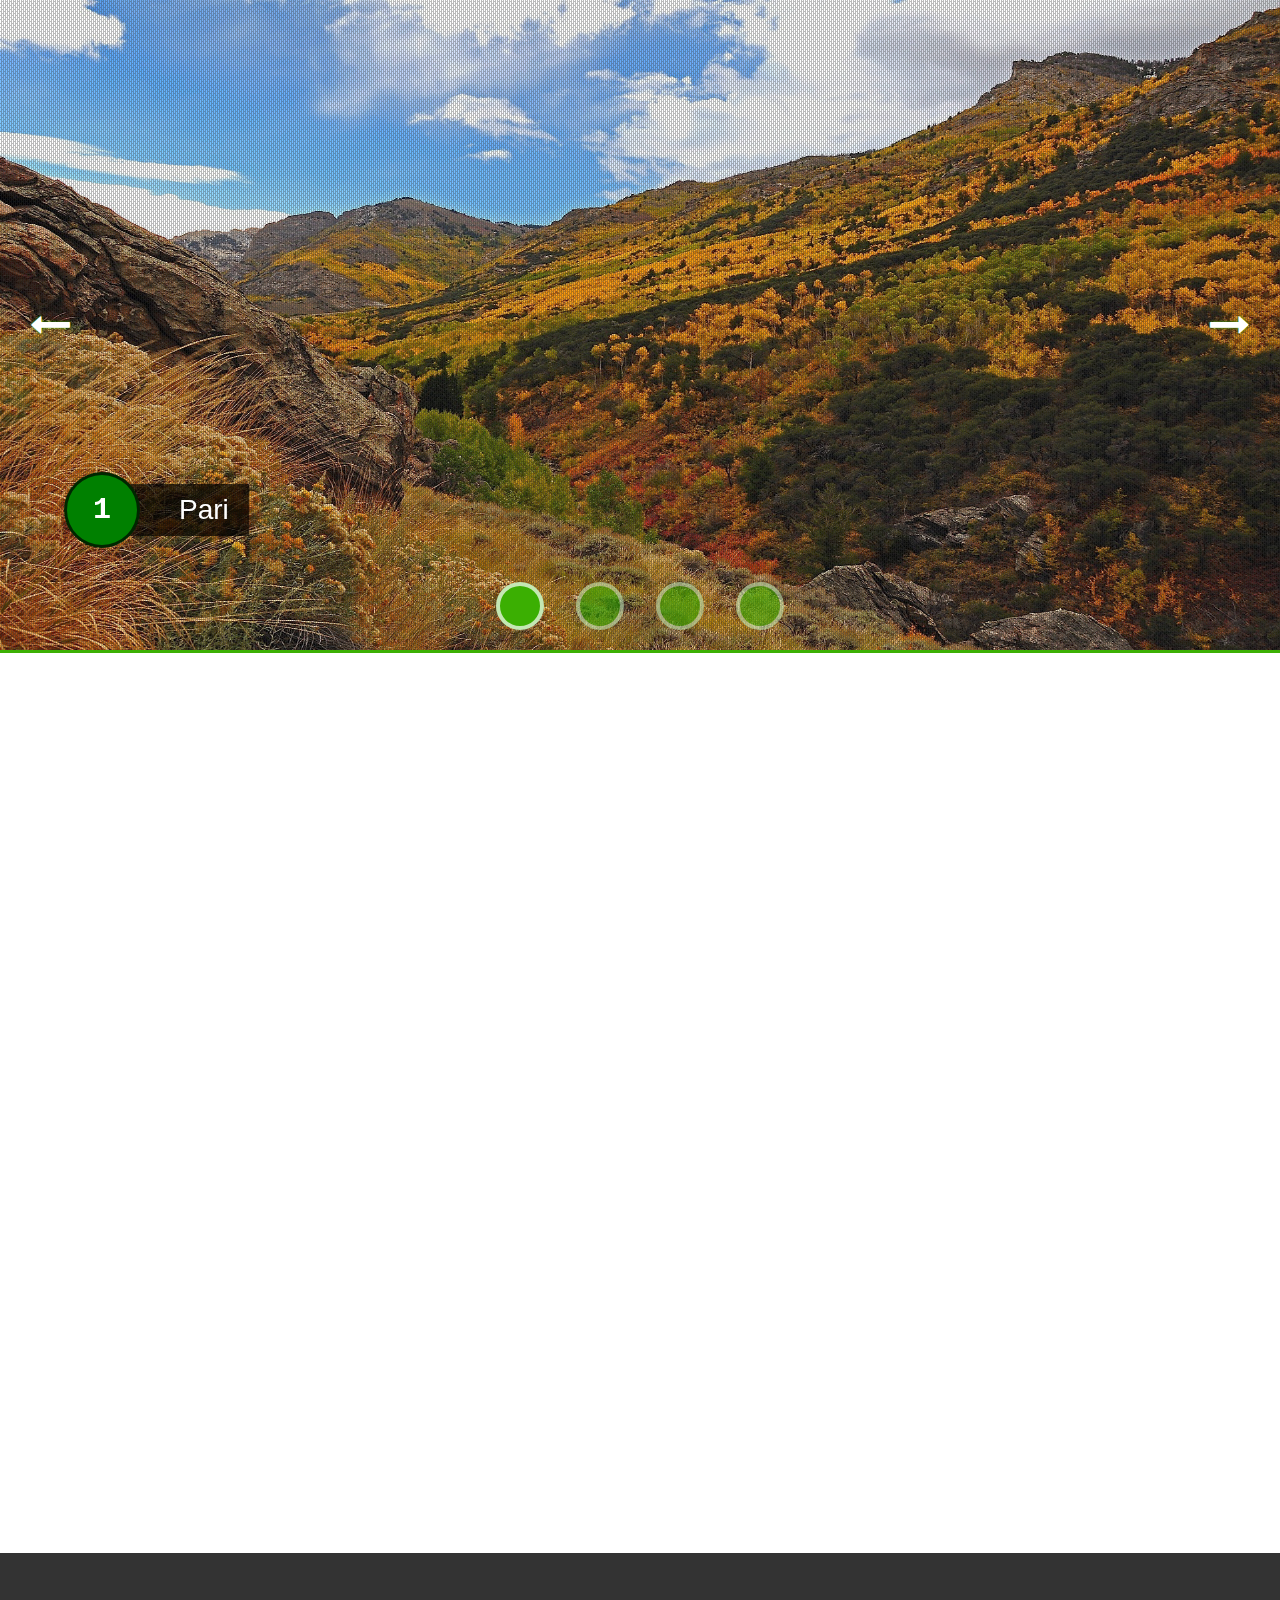
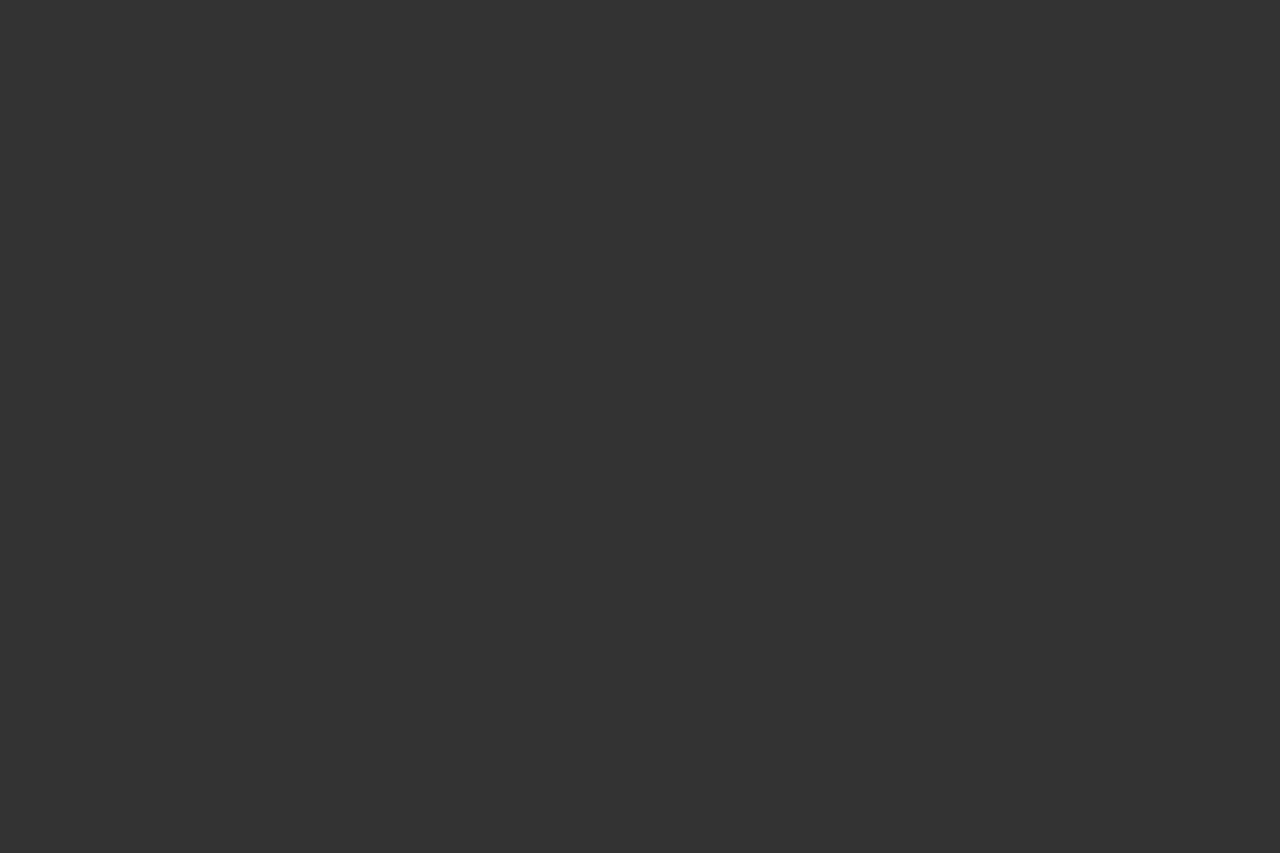
==== prov4/prov4.html @ b7469446 "Add files via upload" ====
<!DOCTYPE html>
<html>
<head>
	<title>Prov4</title>
	<meta charset="UTF-8">
	<meta name="viewport" content="width=device-width, initial-scale=1.0">
	<link rel="stylesheet" type="text/css" href="font-awesome-4.5.0/css/font-awesome.min.css">
	<link rel="icon" href="img/ed.png" type="img/x-icon">
	<link rel="stylesheet" type="text/css" href="prov4.css">
	<script type="text/javascript" src="prov4.js"></script>
</head>
<body>
	<section>

		<div class="fu"><img src="img/foto1.jpg"><div></div><span><h2>1</h2><p>Pari</p></span></div>
		<div class="hide fu"><img src="img/foto2.jpg"><div></div><h2>2</h2><span><h2>2</h2><p>Dyti</p></span></div>
		<div class="hide fu"><img src="img/foto3.jpg"><div></div><h2>3</h2><span><h2>3</h2><p>Treti</p></span></div>
		<div class="hide fu"><img src="img/foto4.jpg"><div></div><h2>1</h2><span><h2>4</h2><p>Katri</p></span></div>
		<div>
			<p data-nr="0"></p>
			<p data-nr="1" class="pshow"></p>
			<p data-nr="2" class="pshow"></p>
			<p data-nr="3" class="pshow"></p>
		</div>
		<p><i class="fa fa-long-arrow-left"></i></p>
		<p><i class="fa fa-long-arrow-right"></i></p>
	</section>
	<section></section>
	<section></section>
	<!-- per shigjeten nalt -->
	<div class="h66"></div>
	<div class="h6u">
		<h6><i class="fa fa-chevron-up"></i></h6>
	</div>
</body>
</html>
---- prov4/prov4.css ----
* {
	padding: 0px;
	margin: 0px;
}
section {
	width: 100%;
	position: relative;
}

/**************************************************
***************************************************
**************************************************/

@media only screen and (min-width: 600px) {
	section:nth-of-type(1) {
		background: #999;
		height: 85vh;
		min-height: 500px;
		max-height: 650px;
		overflow: hidden;
		border-bottom: 3px solid #3CB003;
	}
	section:nth-of-type(2) {
		height: 100vh;
	}
	section:nth-of-type(3) {
		background: #333;
		height: 100vh;
	}
	section:nth-of-type(1) > div {
		position: absolute;
		width: 100%;
		height: 100%;
		overflow: hidden;
		transition: opacity 0.5s ease-in, transform 0.5s ease-in;
	}
	section:nth-of-type(1) > div > img {
		position: absolute;
		width: 100%;
		height: 100%;
	}
	section:nth-of-type(1) > div > div {
		position: absolute;
		top: 0px;
		left: 0px;
		width: 100%;
		height: 100%;
		background: url(img/outlets.png) repeat;
	}
	section:nth-of-type(1) > div:nth-of-type(5) {
		width: 25%;
		min-width: 250px;
		height: 68px;
		bottom: 0px;
		left: 50%;
		transform: translateX(-50%);
		display: flex;
		justify-content: space-around;
	}
	section:nth-of-type(1) > div:nth-of-type(5) p {
		width: 40px;
		height: 40px;
		background: #3BAF02;
		border: 4px solid rgba(255, 255, 255, 0.7);
		border-radius: 50%;
		cursor: pointer;
		transition: all 0.2s linear;
	}
	section:nth-of-type(1) > div:nth-of-type(5) p:hover {
		opacity: 1;
	}
	.pshow {
		opacity: 0.6;
	}
	.hide {
		opacity: 0;
		transform: scale(1.5);
	}
	section:nth-of-type(1) > div > span {
		position: absolute;
		bottom: 100px;
		left: 5%;
		height: 80px;
		width: 200px;
		-webkit-user-select: none;
		-moz-user-select: none;
	}
	section:nth-of-type(1) > div > span > h2 {
		position: absolute;
		background: green;
		top: 50%;
		transform: translateY(-50%);
		height: 70px;
		width: 70px;
		border-radius: 50%;
		display: flex;
		justify-content: center;
		align-items: center;
		font-size: 30px;
		color: #fff;
		font-family: monospace;
		z-index: 2;
		border: 3px solid rgba(0,0,0,0.7);
	}
	section:nth-of-type(1) > div > span > p {
		position: absolute;
		left: 35px;
		top: 50%;
		transform: translateY(-50%);
		color: #fff;
		font-family: 'Trebuchet MS', Helvetica, sans-serif;
		padding: 10px 20px 10px 80px;
		font-size: 28px;
		z-index: 1;
		background: rgba(0,0,0, 0.7);
	}
	section:nth-of-type(1) > p:nth-of-type(1) {
		position: absolute;
		top: 50%;
		left: 0px;
		transform: translateY(-50%);
		font-size: 40px;
		color: #fff;
		padding: 30px;
		cursor: pointer;
		text-shadow: 0px 0px 3px #3BAF02;
	}
	section:nth-of-type(1) > p:nth-of-type(2) {
		position: absolute;
		top: 50%;
		right: 0px;
		transform: translateY(-50%);
		font-size: 40px;
		color: #fff;
		padding: 30px;
		cursor: pointer;
		text-shadow: 0px 0px 3px #3BAF02;
	}
	body > div.h6u {
		position: fixed;
		height: 50px;
		width: 50px;
		bottom: 40px;
		right: 40px;
		border-radius: 50%;
		border: 1px solid #000;
		display: flex;
		justify-content: center;
		align-items: center;
		cursor: pointer;
		color: #3BAF02;
		opacity: 0;
		z-index: -1;
		transition: opacity 0.3s linear;
	}
	body > div.h66 {
		position: fixed;
		height: 52px;
		width: 52px;
		bottom: 25px;
		right: 25px;
		border-radius: 50%;
		border: 15px solid transparent;
		border-top: 15px solid #000;
		border-bottom: 15px solid #000;
		opacity: 0;
		z-index: -1;
		transition: opacity 0.3s linear;
	}
	body > div.h6u > h6 {
		font-size: 28px;
		padding: 0px;
	}
	.sshoh {
		opacity: 1 !important;
		z-index: 50 !important;
	}

}

/**************************************************
***************************************************
**************************************************/

@media only screen and (min-width: 50px) and (max-width: 599px) {
	section:nth-of-type(1) {
		background: #999;
		height: 40vh;
		min-height: 250px;
		border-bottom: 2px solid #3CB003;
		overflow: hidden;
	}
	section:nth-of-type(2) {
		height: 100vh;
	}
	section:nth-of-type(3) {
		background: #333;
		height: 100vh;
	}
	section:nth-of-type(1) > div {
		position: absolute;
		width: 100%;
		height: 100%;
		overflow: hidden;
		transition: opacity 0.5s ease-in, transform 0.5s ease-in;
	}
	section:nth-of-type(1) > div > img {
		position: absolute;
		width: 100%;
		height: 100%;
	}
	section:nth-of-type(1) > div > div {
		position: absolute;
		top: 0px;
		left: 0px;
		width: 100%;
		height: 100%;
		background: url(img/outlets.png) repeat;
	}
	section:nth-of-type(1) > div:nth-of-type(5) {
		width: 30%;
		min-width: 150px;
		height: 36px;
		bottom: 0px;
		left: 50%;
		transform: translateX(-50%);
		display: flex;
		justify-content: space-around;
	}
	section:nth-of-type(1) > div:nth-of-type(5) p {
		width: 20px;
		height: 20px;
		background: #3BAF02;
		border: 3px solid rgba(255, 255, 255, 0.7);
		border-radius: 50%;
		transition: all 0.2s linear;
	}
	.pshow {
		opacity: 0.6;
	}
	.hide {
		opacity: 0;
		transform: scale(1.5);
	}
		section:nth-of-type(1) > div > span {
		position: absolute;
		bottom: 50px;
		left: 5%;
		height: 60px;
		width: 150px;
		-webkit-user-select: none;
		-moz-user-select: none;
	}
	section:nth-of-type(1) > div > span > h2 {
		position: absolute;
		background: green;
		top: 50%;
		transform: translateY(-50%);
		height: 40px;
		width: 40px;
		border-radius: 50%;
		display: flex;
		justify-content: center;
		align-items: center;
		font-size: 26px;
		color: #fff;
		font-family: monospace;
		z-index: 2;
		border: 2px solid rgba(0,0,0,0.7);
	}
	section:nth-of-type(1) > div > span > p {
		position: absolute;
		left: 35px;
		top: 50%;
		transform: translateY(-50%);
		color: #fff;
		font-family: 'Trebuchet MS', Helvetica, sans-serif;
		padding: 6px 10px 6px 30px;
		font-size: 18px;
		z-index: 1;
		background: rgba(0,0,0, 0.7);
	}
	section:nth-of-type(1) > p:nth-of-type(1) {
		position: absolute;
		top: 50%;
		left: 0px;
		transform: translateY(-50%);
		font-size: 30px;
		color: #fff;
		padding: 10px;
		text-shadow: 0px 0px 3px #3BAF02;
	}
	section:nth-of-type(1) > p:nth-of-type(2) {
		position: absolute;
		top: 50%;
		right: 0px;
		transform: translateY(-50%);
		font-size: 30px;
		color: #fff;
		padding: 10px;
		text-shadow: 0px 0px 3px #3BAF02;
	}
	body > div.h6u {
		position: fixed;
		height: 40px;
		width: 40px;
		bottom: 20px;
		right: 20px;
		border-radius: 50%;
		border: 1px solid #000;
		display: flex;
		justify-content: center;
		align-items: center;
		cursor: pointer;
		color: #3BAF02;
		z-index: -1;
		opacity: 0;
		transition: opacity 0.3s linear;
	}
	body > div.h66 {
		position: fixed;
		height: 42px;
		width: 42px;
		bottom: 10px;
		right: 10px;
		border-radius: 50%;
		border: 10px solid transparent;
		border-top: 10px solid #000;
		border-bottom: 10px solid #000;
		z-index: -1;
		opacity: 0;
		transition: opacity 0.3s linear;
	}
	body > div.h6u > h6 {
		font-size: 28px;
		padding: 0px;
	}
	.sshoh {
		opacity: 1 !important;
		z-index: 50 !important;
	}
}
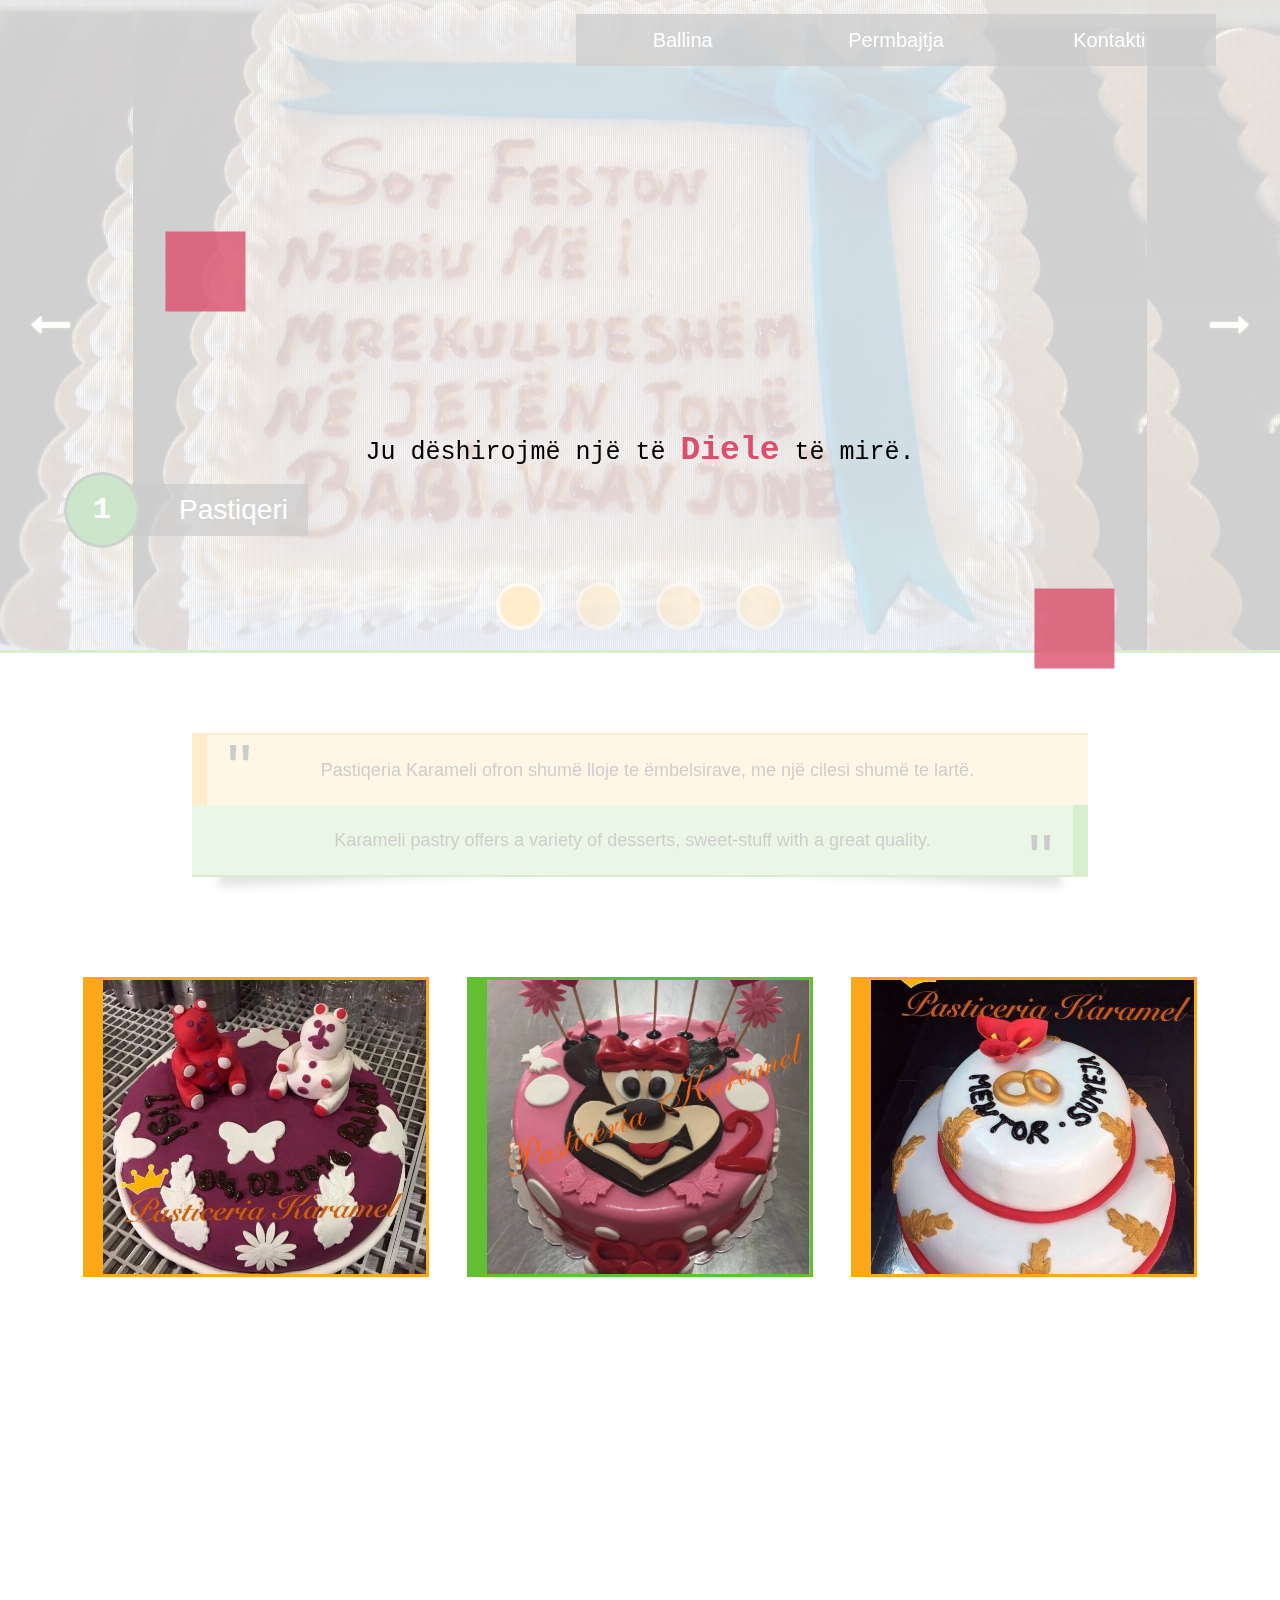
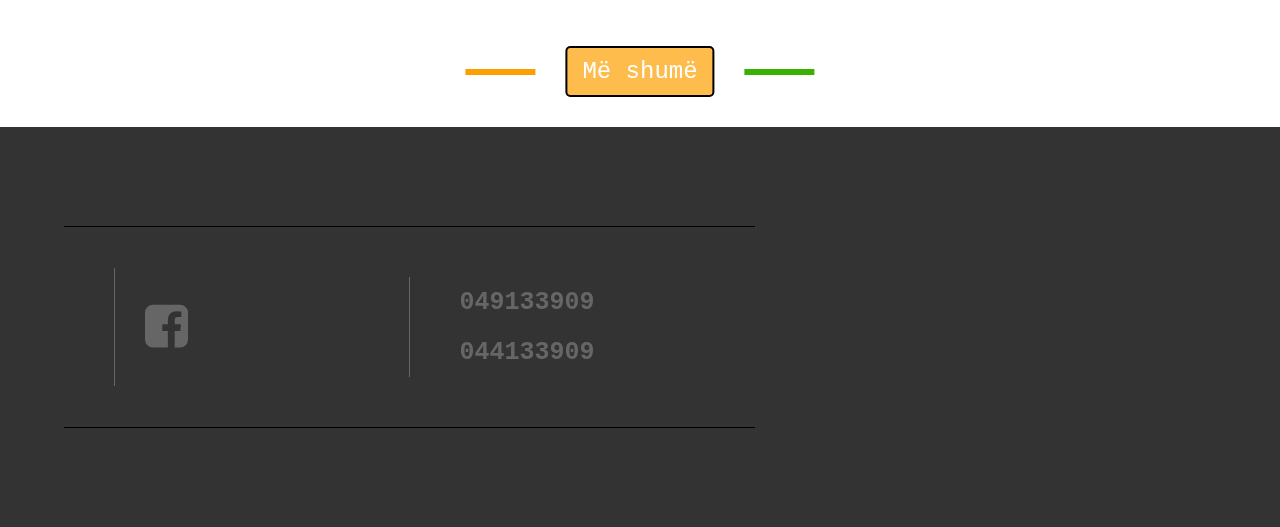
==== commit 2d23cf9f: "Add files via upload" ====
--- a/prov4/prov4.html
+++ b/prov4/prov4.html
@@ -1,7 +1,7 @@
 <!DOCTYPE html>
 <html>
 <head>
-	<title>Prov4</title>
+	<title>Karameli</title>
 	<meta charset="UTF-8">
 	<meta name="viewport" content="width=device-width, initial-scale=1.0">
 	<link rel="stylesheet" type="text/css" href="font-awesome-4.5.0/css/font-awesome.min.css">
@@ -10,12 +10,21 @@
 	<script type="text/javascript" src="prov4.js"></script>
 </head>
 <body>
-	<section>
+	<div class="days"></div>
+	<nav data-open="no">
+		<h1><i class="fa fa-bars"></i></h1>
+		<div>
+			<a href="#" data-ku="0">Ballina</a>
+			<a href="#" data-ku="1">Permbajtja</a>
+			<a href="#" data-ku="2">Kontakti</a>
+		</div>
+	</nav>
+	<section data-w="0">
 
-		<div class="fu"><img src="img/foto1.jpg"><div></div><span><h2>1</h2><p>Pari</p></span></div>
-		<div class="hide fu"><img src="img/foto2.jpg"><div></div><h2>2</h2><span><h2>2</h2><p>Dyti</p></span></div>
-		<div class="hide fu"><img src="img/foto3.jpg"><div></div><h2>3</h2><span><h2>3</h2><p>Treti</p></span></div>
-		<div class="hide fu"><img src="img/foto4.jpg"><div></div><h2>1</h2><span><h2>4</h2><p>Katri</p></span></div>
+		<div class="fu"><img src="img/foto1.jpg"><div></div><span><h2>1</h2><p>Pastiqeri</p></span></div>
+		<div class="hide fu"><img src="img/foto2.jpg"><div></div><span><h2>2</h2><p>Karameli</p></span></div>
+		<div class="hide fu"><img src="img/foto3.jpg"><div></div><span><h2>3</h2><p>Pastiqeri</p></span></div>
+		<div class="hide fu"><img src="img/pp.png"><div></div><span><h2>4</h2><p>Karameli</p></span></div>
 		<div>
 			<p data-nr="0"></p>
 			<p data-nr="1" class="pshow"></p>
@@ -25,8 +34,31 @@
 		<p><i class="fa fa-long-arrow-left"></i></p>
 		<p><i class="fa fa-long-arrow-right"></i></p>
 	</section>
-	<section></section>
-	<section></section>
+	<section data-w="1">
+		<!--me i perdor qeto ngjyra #8dc919   #fc9f00 #3BAF02-->
+		<div><p>Pastiqeria Karameli ofron shumë lloje te ëmbelsirave, me një cilesi shumë te lartë.</p></div>
+		<div><p>Karameli pastry offers a variety of desserts, sweet-stuff with a great quality.</p></div>
+		<div>
+			<div><img src="img/pro5.jpg"><a href="img/pro5.jpg" data-t="Foto 1."><i class="fa fa-eye"></i></a></div>
+			<div><img src="img/pro6.jpg"><a href="img/pro6.jpg" data-t="Foto 2."><i class="fa fa-eye"></i></a></div>
+			<div><img src="img/pro7.jpg"><a href="img/pro7.jpg" data-t="Foto 3."><i class="fa fa-eye"></i></a></div>
+			<div><img src="img/pro8.jpg"><a href="img/pro8.jpg" data-t="Foto 4."><i class="fa fa-eye"></i></a></div>
+			<div><img src="img/pro9.jpg"><a href="img/pro9.jpg" data-t="Foto 5."><i class="fa fa-eye"></i></a></div>
+			<div><img src="img/pro10.jpg"><a href="img/pro10.jpg" data-t="Foto 6."><i class="fa fa-eye"></i></a></div>
+		</div>
+		<button>Më shumë</button>
+	</section>
+	<section data-w="2">
+		<div>
+			<div>
+				<a href="https://www.facebook.com/PasticeriaKaramel/?fref=ts" target="_blank"><i class="fa fa-facebook-square"></i></a>
+				<span>
+					<p>049133909</p>
+					<p>044133909</p>
+				</span>
+			</div>
+		</div>
+	</section>
 	<!-- per shigjeten nalt -->
 	<div class="h66"></div>
 	<div class="h6u">
--- a/prov4/prov4.css
+++ b/prov4/prov4.css
@@ -6,14 +6,76 @@
 	width: 100%;
 	position: relative;
 }
+@font-face {
+	font-family: syntax;
+	src: url("font/GrekoDeco-Normal.ttf");
+}
 
 /**************************************************
 ***************************************************
 **************************************************/
 
-@media only screen and (min-width: 600px) {
+@media only screen and (min-width: 650px) {
+	nav {
+		position: fixed;
+		top: 0px;
+		left: 0px;
+		width: 100%;
+		height: 80px;
+		z-index: 10;
+		transition: all 0.2s linear;
+	}
+	nav > div {
+		position: absolute;
+		right: 5%;
+		top: 50%;
+		transform: translateY(-50%);
+		width: 50%;
+		min-width: 350px;
+		height: 65%;
+		min-height: 50px;
+		display: flex;
+	}
+	nav > div > a {
+		width: 50%;
+		height: 100%;
+		display: flex;
+		justify-content: center;
+		align-items: center;
+		text-decoration: none;
+		font-size: 20px;
+		font-family: 'Trebuchet MS', Helvetica, sans-serif;
+		color: #fff;
+		border: 2px solid rgba(0,0,0,0.0);
+		transition: all 0.2s ease-out;
+		box-sizing: border-box;
+		position: relative;
+		overflow: hidden;
+	}
+	nav > div > a:after {
+		content: "";
+		position: absolute;
+		top: 0px;
+		left: 0px;
+		background: green;
+		height: 100%;
+		width: 10px;
+		opacity: 0;
+	}
+	nav > div > a:hover:after {
+		animation: fii 0.4s 1 ease-in;
+	}
+	@keyframes fii {
+		from 	{opacity: 0; left: 0px;}
+		to 		{opacity: 1; left: 200px;}
+	}
+	nav > div > a:hover {
+		color: green;
+	}
+	nav > h1 {
+		display: none;
+	}
 	section:nth-of-type(1) {
-		background: #999;
 		height: 85vh;
 		min-height: 500px;
 		max-height: 650px;
@@ -21,23 +83,41 @@
 		border-bottom: 3px solid #3CB003;
 	}
 	section:nth-of-type(2) {
-		height: 100vh;
+		padding-top: 80px;
+		padding-bottom: 80px;
 	}
 	section:nth-of-type(3) {
 		background: #333;
-		height: 100vh;
+		height: 400px;
 	}
 	section:nth-of-type(1) > div {
 		position: absolute;
 		width: 100%;
 		height: 100%;
 		overflow: hidden;
-		transition: opacity 0.5s ease-in, transform 0.5s ease-in;
+		transition: opacity 0.5s cubic-bezier(.23,1,.32,1), transform 0.5s cubic-bezier(.23,1,.32,1);
+	}
+	section:nth-of-type(1) > div:nth-of-type(1) {
+		background: url("img/foto1.jpg") no-repeat 0px 0px;
+		background-size: 100% 100%; 
+	}
+	section:nth-of-type(1) > div:nth-of-type(2) {
+		background: url("img/foto2.jpg") no-repeat 0px 0px;
+		background-size: 100% 100%; 
+	}
+	section:nth-of-type(1) > div:nth-of-type(3) {
+		background: url("img/foto3.jpg") no-repeat 0px 0px;
+		background-size: 100% 100%; 
+	}
+	section:nth-of-type(1) > div:nth-of-type(4) {
+		background: url("img/pp.png") no-repeat 0px 0px;
+		background-size: 100% 100%; 
 	}
 	section:nth-of-type(1) > div > img {
 		position: absolute;
-		width: 100%;
-		height: 100%;
+		height: 100%;
+		left: 50%;
+		transform: translateX(-50%);
 	}
 	section:nth-of-type(1) > div > div {
 		position: absolute;
@@ -60,7 +140,7 @@
 	section:nth-of-type(1) > div:nth-of-type(5) p {
 		width: 40px;
 		height: 40px;
-		background: #3BAF02;
+		background: rgb(252,159,0);
 		border: 4px solid rgba(255, 255, 255, 0.7);
 		border-radius: 50%;
 		cursor: pointer;
@@ -135,6 +215,320 @@
 		padding: 30px;
 		cursor: pointer;
 		text-shadow: 0px 0px 3px #3BAF02;
+	}
+	section:nth-of-type(2) > div:nth-of-type(1) {
+		position: relative;
+		width: 70%;
+		max-width: 900px;
+		min-width: 600px;
+		margin: auto;
+		padding: 20px 40px;
+		background: rgba(252,159,0,0.5);
+		box-sizing: border-box;
+		border-left: 15px solid rgb(252,159,0);
+		border-top: 2px solid rgb(252,159,0);
+		color: #000;
+		font-size: 18px;
+		text-align: center;
+		font-family: Tahoma, Geneva, sans-serif;
+	}
+	section:nth-of-type(2) > div:nth-of-type(1) p, section:nth-of-type(2) > div:nth-of-type(2) p {
+		line-height: 30px;
+	}
+	section:nth-of-type(2) > div:nth-of-type(1) p:before {
+		content: '"';
+		font-size: 70px;
+		position: absolute;
+		top: 20px;
+		left: 20px;
+	}
+	section:nth-of-type(2) > div:nth-of-type(2) p:after {
+		content: '"';
+		font-size: 70px;
+		position: absolute;
+		bottom: 0px;
+		right: 20px;
+	}
+	section:nth-of-type(2) > div:nth-of-type(2) {
+		position: relative;
+		width: 70%;
+		max-width: 900px;
+		min-width: 600px;
+		margin: auto;
+		padding: 20px 40px;
+		background: rgba(59,175,2,0.5);
+		box-sizing: border-box;
+		border-right: 15px solid rgb(59,175,2);
+		border-bottom: 2px solid rgb(59,175,2);
+		color: #000;
+		font-size: 18px;
+		text-align: center;
+		font-family: Tahoma, Geneva, sans-serif;
+	}
+	section:nth-of-type(2) > div:nth-of-type(1):before {
+		content: "";
+		position: absolute;
+		bottom: -100%;
+		left: -15px;
+		width: 100%;
+		height: 100%;
+		background: #fff;
+		z-index: -1;
+	}
+	section:nth-of-type(2) > div:nth-of-type(2):before {
+		position: absolute;
+		content: "";
+		bottom: 13px;
+		left: 25px;
+		width: 45%;
+		height: 50px;
+		background: #fff;
+		z-index: -2;
+		transform: rotateZ(-3deg);
+		box-shadow: 0px 15px 10px #777;
+	}
+	section:nth-of-type(2) > div:nth-of-type(2):after {
+		position: absolute;
+		content: "";
+		bottom: 13px;
+		right: 10px;
+		width: 45%;
+		height: 50px;
+		background: #fff;
+		z-index: -2;
+		transform: rotateZ(3deg);
+		box-shadow: 0px 15px 10px #777;
+	}
+	section:nth-of-type(2) > div:nth-of-type(3) {
+		width: 90%;
+		min-width: 600px;
+		max-width: 1200px;
+		margin: auto;
+		display: flex;
+        flex-flow: row wrap;
+        justify-content: space-around;	
+        padding: 80px 0px 50px;
+	}
+	section:nth-of-type(2) > div:nth-of-type(3) > div {
+		width: 30%;
+		min-width: 250px;
+		height: 300px;
+		position: relative;
+		overflow: hidden;
+		margin-top: 20px;
+		transform: scale(0);
+		box-sizing: border-box;
+		transition: all 0.5s cubic-bezier(.785,.135,.15,.86);
+	}
+	section:nth-of-type(2) > div:nth-of-type(3) div:nth-child(odd) {
+		border-color: rgba(252,159,0,0.9);
+		border-style: solid;
+		border-width: 3px 3px 3px 20px;
+	}
+	section:nth-of-type(2) > div:nth-of-type(3) div:nth-child(even) {
+		border-color: rgba(59,175,2,0.8);
+		border-style: solid;
+		border-width: 3px 3px 3px 20px;
+	}
+	section:nth-of-type(2) > div:nth-of-type(3) div:nth-child(odd):after {
+		position: absolute;
+		top: 0px;
+		left: 0px;
+		content: "";
+		width: 100%;
+		height: 100%;
+		background: rgba(252,159,0,0);
+		transition: all 0.3s linear;
+	}
+	section:nth-of-type(2) > div:nth-of-type(3) div:nth-child(even):after {
+		position: absolute;
+		top: 0px;
+		left: 0px;
+		content: "";
+		width: 100%;
+		height: 100%;
+		background: rgba(59,175,2,0);
+		transition: all 0.3s linear;
+	}
+	section:nth-of-type(2) > div:nth-of-type(3) div:nth-child(odd):hover:after {
+		background: rgba(252,159,0,0.4);
+	}
+	section:nth-of-type(2) > div:nth-of-type(3) div:nth-child(even):hover:after {
+		background: rgba(59,175,2,0.4);
+	}
+	section:nth-of-type(2) > div:nth-of-type(3) div > img {
+		width: 100%;
+		position: absolute;
+		top: 50%;
+		left: 0px;
+		transform: translateY(-50%);
+	}
+	section:nth-of-type(2) > div:nth-of-type(3) > div:nth-child(odd) > a {
+		position: absolute;
+		top: 50%;
+		left: 50%;
+		transform: translate(-50%, -50%) scale(0);
+		border-radius: 50%;
+		background: rgba(59,175,2,0.7);
+		z-index: 2;
+		transition: all 0.5s cubic-bezier(.175, .485,.32,1.975);
+		color: #fff;
+		font-size: 30px;
+	}
+	section:nth-of-type(2) > div:nth-of-type(3) > div:nth-child(even) > a {
+		position: absolute;
+		top: 50%;
+		left: 50%;
+		transform: translate(-50%, -50%) scale(0);
+		border-radius: 50%;
+		background: rgba(252,159,0,0.7);
+		z-index: 2;
+		transition: all 0.5s cubic-bezier(.175, .485,.32,1.975);
+		color: #fff;
+		font-size: 30px;
+	}
+	section:nth-of-type(2) > div:nth-of-type(3) > div > a > i {
+		padding: 20px;
+		border-radius: 50%;
+	}
+	section:nth-of-type(2) > div:nth-of-type(3) > div:hover a {
+		transform: translate(-50%, -50%) scale(1);
+	}
+	section:nth-of-type(2) > button {
+		position: absolute;
+		bottom: 30px;
+		left: 50%;
+		transform: translateX(-50%);
+		border: 2px solid #000;
+		border-radius: 5px;
+		font-size: 24px;
+		padding: 10px 15px;
+		background: rgba(252,159,0,0.7);
+		font-family: monospace;
+		color: #fff;
+		transition: all 0.5s cubic-bezier(.785,.135,.15,.86);
+		cursor: pointer;
+	}
+	section:nth-of-type(2) > button:before {
+		content: "";
+		position: absolute;
+		left: -102px;
+		top: 50%;
+		transform: translateY(-50%);
+		width: 70px;
+		height: 6px;
+		background: rgb(252,159,0);
+		transition: all 0.3s cubic-bezier(.785,.135,.15,.86);
+	}
+	section:nth-of-type(2) > button:after {
+		content: "";
+		position: absolute;
+		right: -102px;
+		top: 50%;
+		transform: translateY(-50%);
+		width: 70px;
+		height: 6px;
+		background: rgb(59,175,2);
+		transition: all 0.3s cubic-bezier(.785,.135,.15,.86);
+	}
+	section:nth-of-type(2) > button:hover:before {
+		width: 100px;
+	}
+	section:nth-of-type(2) > button:hover:after {
+		width: 100px;
+	}
+	section:nth-of-type(2) > button:hover {
+		color: red;
+	}
+	section:nth-of-type(3) > div {
+		height: 100%;
+		width: 90%;
+		min-width: 600px;
+		position: relative;
+		top: 0px;
+		margin: auto;
+	}
+	section:nth-of-type(3) > div > div {
+		position: absolute;
+		top: 50%;
+		transform: translateY(-50%);
+		left: 0px;
+		height: 200px;
+		width: 60%;
+		min-width: 500px;
+		border-top: 1px solid #000;
+		border-bottom: 1px solid #000; 
+	}
+	section:nth-of-type(3) > div > div > a {
+		position: absolute;
+		top: 50%;
+		left: 50px;
+		transform: translateY(-50%);
+		padding: 30px;
+		font-size: 50px;
+		color: #666;
+		border-left: 1px solid #666;
+		transition: all 0.1s linear;
+	}
+	section:nth-of-type(3) > div > div > a:hover {
+		color: #888;
+	}
+	section:nth-of-type(3) > div > div > span {
+		position: absolute;
+		height: 100px;
+		width: 50%;
+		right: 0px;
+		top: 50%;
+		transform: translateY(-50%);
+		border-left: 1px solid #666;
+	}
+	section:nth-of-type(3) > div > div > span p {
+		display: block;
+		width: 100%;
+		height: 50%;
+		display: flex;
+		justify-content: left;
+		align-items: center;
+		font-size: 25px;
+		font-family: "Courier New", Courier, monospace;
+		color: #666;
+		padding-left: 50px;
+		font-weight: bold;
+	}
+	.mfoto {
+		position: fixed;
+		top: 0px;
+		left: 0px;
+		width: 100%;
+		height: 100vh;
+		background: rgba(255,255,255,0.8);
+		z-index: 55;
+		animation: dil 0.5s 1 cubic-bezier(.175, .485,.32,1.999);
+	}
+	.mfoto > img {
+		position: absolute;
+		top: 50%;
+		left: 50%;
+		transform: translate(-50%, -50%);
+		max-height: 95vh;
+		max-width: 90%;
+	}
+	.mfoto > p {
+		position: absolute;
+		right: 100px;
+		bottom: 50px;
+		padding: 15px 10px 15px 30px;
+		background: rgba(252,159,0,0.7);
+		color: #000;
+		border-top-left-radius: 5px;
+		border-bottom-left-radius: 5px;
+		border-right: 10px solid green;
+		font-size: 25px;
+		font-family: syntax;
+	}
+	@keyframes dil {
+		from 	{transform: scale(0); opacity: 0;}
+		to 		{transform: scale(1); opacity: 1;}
 	}
 	body > div.h6u {
 		position: fixed;
@@ -171,18 +565,100 @@
 		font-size: 28px;
 		padding: 0px;
 	}
-	.sshoh {
-		opacity: 1 !important;
-		z-index: 50 !important;
-	}
-
+	div.days {
+		position: fixed;
+		width: 100%;
+		height: 100vh;
+		top: 0px;
+		left: 0px;
+		background: rgba(255,255,255,0.8);
+		z-index: 60;
+		font-family: "Courier New", Courier, monospace;
+		font-size: 25px;
+		transition: opacity 0.5s ease-in, transform 0.3s ease-in, left 0.5s ease-in;
+	}
+	div.days > p {
+		position: absolute;
+		top: 50%;
+		left: 50%;
+		transform: translate(-50%, -50%);
+	}
+	div.days span {
+		color: #DA4F6B;
+		font-weight: bold;
+		font-size: 33px;
+	}
+	div.days p:before {
+		content: "";
+		position: absolute;
+		top: -200px;
+		left: -200px;
+		width: 80px;
+		height: 80px;
+		background: rgba(218,79,107, 0.8);
+	}
+	div.days p:after {
+		content: "";
+		position: absolute;
+		bottom: -200px;
+		right: -200px;
+		width: 80px;
+		height: 80px;
+		background: rgba(218,79,107, 0.8);
+	}
 }
 
 /**************************************************
 ***************************************************
 **************************************************/
 
-@media only screen and (min-width: 50px) and (max-width: 599px) {
+@media only screen and (min-width: 50px) and (max-width: 649px) {
+	nav {
+		position: fixed;
+		top: 0px;
+		left: -220px;
+		width: 220px;
+		height: 100vh;
+		perspective: 700px;
+		z-index: 10;
+		background: #222;
+		box-sizing: border-box;
+		border-right: 1px solid black;
+		transition: all 0.3s cubic-bezier(.785,.135,.15,.86);
+	}
+	nav > div {
+		position: absolute;
+		top: 40px;
+		left: 20%;
+		height: 80%;
+		width: 50%;
+		transform: rotateY(70deg);
+		transform-origin: left center;
+		transition: all 0.6s ease-in;
+	}
+	nav > div > a {
+		display: block;
+		text-align: center;
+		padding-top: 10px;
+		padding-bottom: 10px;
+		margin-top: 40px;
+		margin-bottom: 40px;
+		width: 100%;
+		text-decoration: none;
+		font-size: 20px;
+		font-family: 'Trebuchet MS', Helvetica, sans-serif;
+		color: #fff;
+		transition: all 0.2s ease-out;
+	}
+	nav > h1 {
+		position: absolute;
+		top: 10px;
+		right: -50px;
+		font-size: 40px;
+		color: #3BAF02;
+		text-shadow: 0px 0px 2px #000;
+		padding: 5px 0px;
+	}
 	section:nth-of-type(1) {
 		background: #999;
 		height: 40vh;
@@ -191,22 +667,40 @@
 		overflow: hidden;
 	}
 	section:nth-of-type(2) {
-		height: 100vh;
+		padding-top: 20px;
+		padding-bottom: 70px;
 	}
 	section:nth-of-type(3) {
 		background: #333;
-		height: 100vh;
+		height: 200px;
 	}
 	section:nth-of-type(1) > div {
 		position: absolute;
 		width: 100%;
 		height: 100%;
 		overflow: hidden;
-		transition: opacity 0.5s ease-in, transform 0.5s ease-in;
+		transition: opacity 0.5s cubic-bezier(.23,1,.32,1), transform 0.5s cubic-bezier(.23,1,.32,1);
+	}
+	section:nth-of-type(1) > div:nth-of-type(1) {
+		background: url("img/foto1.jpg") no-repeat 0px 0px;
+		background-size: 100% 100%; 
+	}
+	section:nth-of-type(1) > div:nth-of-type(2) {
+		background: url("img/foto2.jpg") no-repeat 0px 0px;
+		background-size: 100% 100%; 
+	}
+	section:nth-of-type(1) > div:nth-of-type(3) {
+		background: url("img/foto3.jpg") no-repeat 0px 0px;
+		background-size: 100% 100%; 
+	}
+	section:nth-of-type(1) > div:nth-of-type(4) {
+		background: url("img/pp.png") no-repeat 0px 0px;
+		background-size: 100% 100%; 
 	}
 	section:nth-of-type(1) > div > img {
 		position: absolute;
-		width: 100%;
+		left: 50%;
+		transform: translateX(-50%);
 		height: 100%;
 	}
 	section:nth-of-type(1) > div > div {
@@ -230,7 +724,7 @@
 	section:nth-of-type(1) > div:nth-of-type(5) p {
 		width: 20px;
 		height: 20px;
-		background: #3BAF02;
+		background: rgb(252,159,0);
 		border: 3px solid rgba(255, 255, 255, 0.7);
 		border-radius: 50%;
 		transition: all 0.2s linear;
@@ -299,6 +793,201 @@
 		color: #fff;
 		padding: 10px;
 		text-shadow: 0px 0px 3px #3BAF02;
+	}
+	section:nth-of-type(2) > div:nth-of-type(1) {
+		position: relative;
+		width: 90%;
+		margin: auto;
+		padding: 20px 40px;
+		background: rgba(252,159,0,0.5);
+		box-sizing: border-box;
+		border-left: 15px solid rgb(252,159,0);
+		border-top: 2px solid rgb(252,159,0);
+		color: #000;
+		font-size: 16px;
+		font-family: Tahoma, Geneva, sans-serif;
+	}
+	section:nth-of-type(2) > div:nth-of-type(1) p, section:nth-of-type(2) > div:nth-of-type(2) p {
+		line-height: 20px;
+	}
+	section:nth-of-type(2) > div:nth-of-type(1) p:before {
+		content: '"';
+		font-size: 70px;
+		position: absolute;
+		top: 30px;
+		left: 10px;
+	}
+	section:nth-of-type(2) > div:nth-of-type(2) p:after {
+		content: '"';
+		font-size: 70px;
+		position: absolute;
+		bottom: 0px;
+		right: 10px;
+	}
+	section:nth-of-type(2) > div:nth-of-type(2) {
+		position: relative;
+		width: 90%;
+		margin: auto;
+		padding: 20px 40px;
+		background: rgba(59,175,2,0.5);
+		box-sizing: border-box;
+		border-right: 15px solid rgb(59,175,2);
+		border-bottom: 2px solid rgb(59,175,2);
+		color: #fff;
+		font-size: 16px;
+		font-family: Tahoma, Geneva, sans-serif;
+	}
+	section:nth-of-type(2) > div:nth-of-type(1):before {
+		content: "";
+		position: absolute;
+		bottom: -100%;
+		left: -15px;
+		width: 100%;
+		height: 100%;
+		background: #fff;
+		z-index: -1;
+	}
+	section:nth-of-type(2) > div:nth-of-type(2):before {
+		position: absolute;
+		content: "";
+		bottom: 12px;
+		left: 20px;
+		width: 40%;
+		height: 50px;
+		background: #fff;
+		z-index: -2;
+		transform: rotateZ(-3deg);
+		box-shadow: 0px 15px 10px #777;
+	}
+	section:nth-of-type(2) > div:nth-of-type(2):after {
+		position: absolute;
+		content: "";
+		bottom: 12px;
+		right: 5px;
+		width: 40%;
+		height: 50px;
+		background: #fff;
+		z-index: -2;
+		transform: rotateZ(3deg);
+		box-shadow: 0px 15px 10px #777;
+	}
+	section:nth-of-type(2) > div:nth-of-type(3) {
+		width: 100%;
+	}
+	section:nth-of-type(2) > div:nth-of-type(3) > div {
+		width: 95%;
+		max-width: 400px;
+		height: 300px;
+		position: relative;
+		left: 50%;
+		transform: translateX(-50%);
+		border-radius: 50%;
+		opacity: 0;
+		overflow: hidden;
+		margin-top: 20px;
+		box-sizing: border-box;
+		transition: all 0.5s cubic-bezier(.785,.135,.15,.86);
+	}
+	section:nth-of-type(2) > div:nth-of-type(3) div:nth-child(odd) {
+		border-color: rgba(252,159,0,0.7);
+		border-style: solid;
+		border-width: 3px 3px 3px 20px;
+	}
+	section:nth-of-type(2) > div:nth-of-type(3) div:nth-child(even) {
+		border-color: rgba(59,175,2,0.6);
+		border-style: solid;
+		border-width: 3px 20px 3px 3px;
+	}
+	section:nth-of-type(2) > div:nth-of-type(3) div > img {
+		width: 100%;
+		position: absolute;
+		left: 0px;
+		top: 50%;
+		transform: translateY(-50%);
+	}
+	section:nth-of-type(2) > div:nth-of-type(3) > div > a {
+		display: none;
+	}
+	section:nth-of-type(2) > button {
+		position: absolute;
+		bottom: 10px;
+		left: 50%;
+		transform: translateX(-50%);
+		border: 2px solid #000;
+		border-radius: 5px;
+		font-size: 20px;
+		padding: 10px 15px;
+		background: rgba(252,159,0,0.7);
+		font-family: monospace;
+		color: #fff;
+		box-sizing: border-box;
+	}
+	section:nth-of-type(2) > button:before {
+		content: "";
+		position: absolute;
+		left: -83px;
+		top: 50%;
+		transform: translateY(-50%);
+		width: 70px;
+		height: 5px;
+		background: rgb(252,159,0);
+	}
+	section:nth-of-type(2) > button:after {
+		content: "";
+		position: absolute;
+		right: -83px;
+		top: 50%;
+		transform: translateY(-50%);
+		width: 70px;
+		height: 5px;
+		background: rgb(59,175,2);
+	}
+	section:nth-of-type(3) > div {
+		height: 100%;
+		width: 100%;
+		position: relative;
+		top: 0px;
+		left: 0px;
+	}
+	section:nth-of-type(3) > div > div {
+		position: absolute;
+		top: 0px;
+		left: 0px;
+		height: 100%;
+		width: 100%;
+	}
+	section:nth-of-type(3) > div > div > a {
+		position: absolute;
+		top: 50%;
+		left: 20px;
+		transform: translateY(-50%);
+		padding: 30px;
+		font-size: 50px;
+		color: #666;
+		border-left: 1px solid #666;
+	}
+	section:nth-of-type(3) > div > div > span {
+		position: absolute;
+		height: 100px;
+		width: 65%;
+		right: 0px;
+		top: 50%;
+		transform: translateY(-50%);
+		border-left: 1px solid #666;
+		display: block;
+	}
+	section:nth-of-type(3) > div > div > span p {
+		width: 100%;
+		height: 50%;
+		display: flex;
+		justify-content: left;
+		align-items: center;
+		font-size: 25px;
+		font-family: "Courier New", Courier, monospace;
+		color: #666;
+		padding-left: 50px;
+		font-weight: bold;
+		box-sizing: border-box;
 	}
 	body > div.h6u {
 		position: fixed;
@@ -335,8 +1024,45 @@
 		font-size: 28px;
 		padding: 0px;
 	}
-	.sshoh {
-		opacity: 1 !important;
-		z-index: 50 !important;
+	div.days {
+		position: fixed;
+		width: 100%;
+		height: 100vh;
+		top: 0px;
+		left: 0px;
+		background: rgba(255,255,255,0.8);
+		z-index: 60;
+		font-family: "Courier New", Courier, monospace;
+		font-size: 20px;
+		transition: opacity 0.5s ease-in, transform 0.3s ease-in, left 0.5s ease-in;
+	}
+	div.days > p {
+		position: absolute;
+		top: 50%;
+		left: 50%;
+		transform: translate(-50%, -50%);
+	}
+	div.days span {
+		color: #DA4F6B;
+		font-weight: bold;
+		font-size: 25px;
+	}
+	div.days p:before {
+		content: "";
+		position: absolute;
+		top: -50px;
+		left: -80px;
+		width: 40px;
+		height: 40px;
+		background: rgba(218,79,107, 0.8);
+	}
+	div.days p:after {
+		content: "";
+		position: absolute;
+		bottom: -50px;
+		right: -80px;
+		width: 40px;
+		height: 40px;
+		background: rgba(218,79,107, 0.8);
 	}
 }